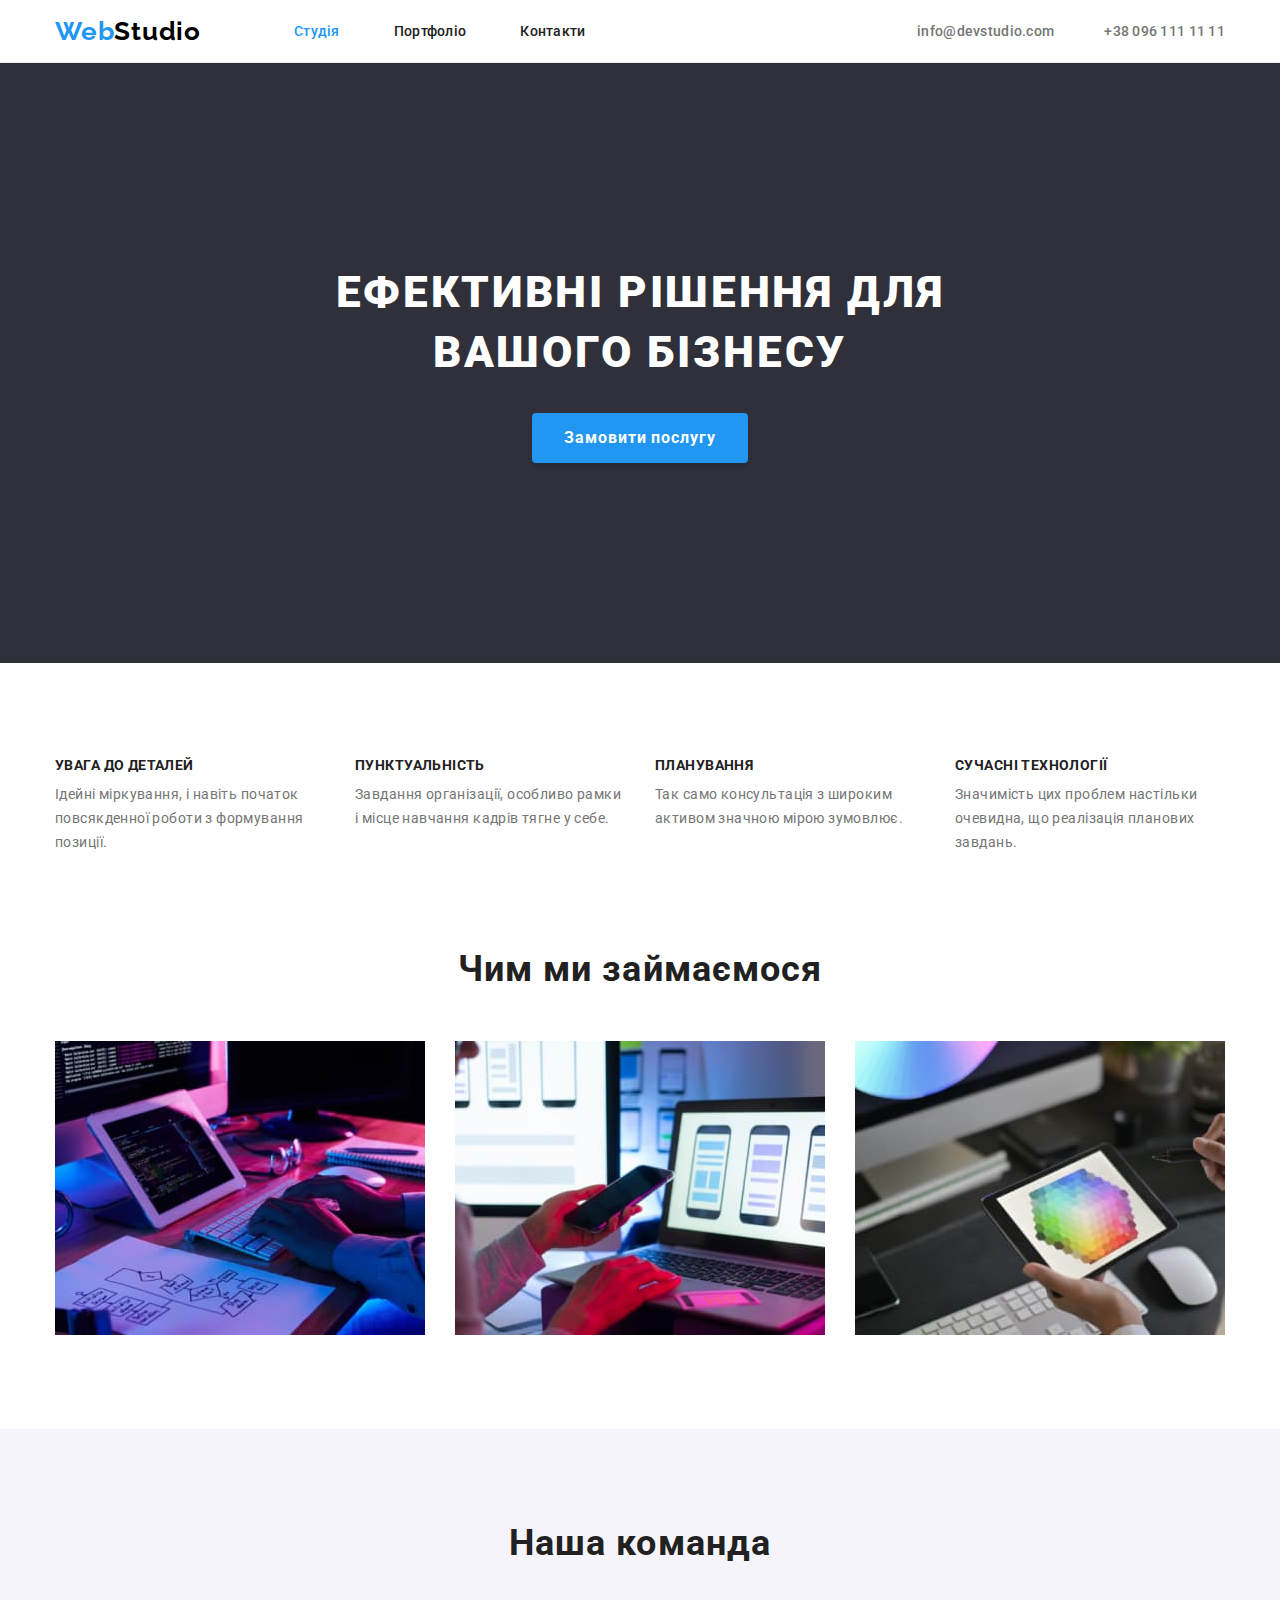
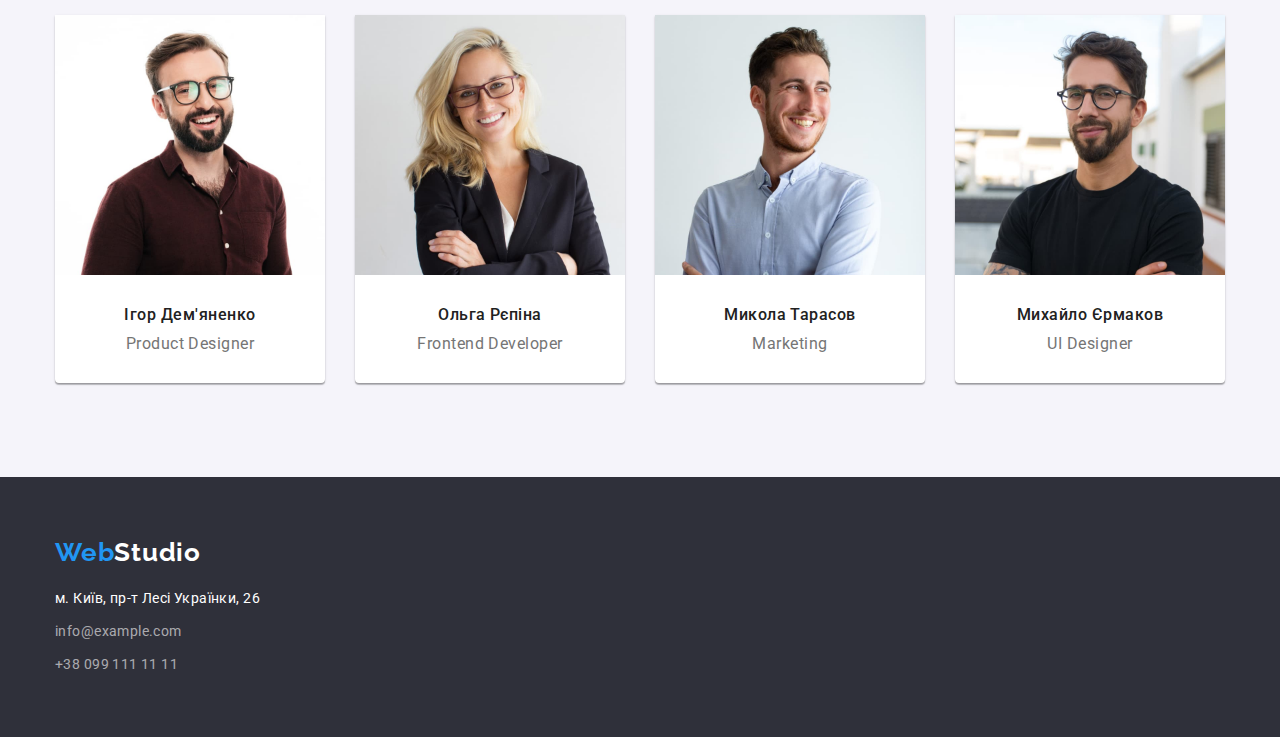
==== index.html @ 6ec35f5c "Correction of homework according to the mentor's instructions" ====
<!DOCTYPE html>
<html lang="uk">
<head>
    <title>Web Studio</title>
    <meta charset="UTF-8">
    <meta http-equiv="X-UA-Compatible" content="IE=edge">
    <meta name="viewport" content="width=device-width, initial-scale=1.0">
    <link rel="stylesheet" href="./css/normalize.min.css">
    <link rel="preconnect" href="https://fonts.googleapis.com">
    <link rel="preconnect" href="https://fonts.gstatic.com" crossorigin>
    <link href="https://fonts.googleapis.com/css2?family=Raleway:wght@700&family=Roboto:wght@400;500;700;900&display=swap" rel="stylesheet">
    <link rel="stylesheet" href="./css/style.css">
</head>
<body>
    <header class="header">
        <div class="container">
            <a 
                class="logo link" 
                href="./index.html"
            >   
                <span class="logo__text--blue">Web</span>Studio
            </a>
            <nav class="header-menu">
                <ul class="header-menu__list list">
                    <li class="header-menu__item">
                        <a 
                            class="header-menu__link is-active link" 
                            href="/index.html"
                        >
                            Студія
                        </a>
                    </li>
                    <li class="header-menu__item">
                        <a 
                            class="header-menu__link link" 
                            href="./portfolio.html"
                        >
                            Портфоліо
                        </a>
                    </li>
                    <li class="header-menu__item">
                        <a 
                            class="header-menu__link link" 
                            href="#null"
                        >
                            Контакти
                        </a>
                    </li>
                </ul>
            </nav>
            <ul class="header-contact list">
                <li class="header-contact__item">
                    <a 
                        class="header-contact__link link" 
                        href="mailto:info@devstudio.com"
                    >
                        info@devstudio.com
                    </a>
                </li>
                <li class="header-contact__item">
                    <a 
                        class="header-contact__link link" 
                        href="tel:+380961111111"
                    >
                        +38 096 111 11 11
                    </a>
                </li>
            </ul>
        </div>
    </header>
    <main>
        <section class="banner">
            <div class="container">
                <h1 class="banner-title">Ефективні рішення для вашого бізнесу</h1>
                <button class="order-service" type="button">Замовити послугу</button>
            </div>
        </section>
        <section class="features">
            <div class="container">
                <h2 class="visually-hidden">особливості</h2>
                <ul class="about-us__list list">
                    <li class="about-us__item">
                        <h3 class="about-us__title">УВАГА ДО ДЕТАЛЕЙ</h3>
                        <p class="about-us__paragraph">
                            Ідейні міркування, і навіть початок повсякденної роботи з формування позиції.
                        </p>
                    </li>
                    <li class="about-us__item">
                        <h3 class="about-us__title">ПУНКТУАЛЬНІСТЬ</h3>
                        <p class="about-us__paragraph">
                            Завдання організації, особливо рамки і місце навчання кадрів тягне у себе.
                        </p>
                    </li>
                    <li class="about-us__item">
                        <h3 class="about-us__title">ПЛАНУВАННЯ</h3>
                        <p class="about-us__paragraph">
                            Так само консультація з широким активом значною мірою зумовлює.
                        </p>
                    </li>
                    <li class="about-us__item">
                        <h3 class="about-us__title">СУЧАСНІ ТЕХНОЛОГІЇ</h3>
                        <p class="about-us__paragraph">
                            Значимість цих проблем настільки очевидна, що реалізація планових завдань.
                        </p>
                    </li>
                </ul>
            </div>
        </section>
        <section class="section">
            <div class="container">
                <h2 class="title-section">Чим ми займаємося</h2>
                <ul class="list-item-flex list">
                    <li>
                        <img
                            class="thumbnail" 
                            src="./images/web-site.jpg" 
                            alt="Розробка сайтів" 
                            width="370" 
                            height="294"
                        />
                    </li>
                    <li>
                        <img 
                            class="thumbnail"
                            src="./images/mobile-apps.jpg"  
                            alt="Розробка мобільних додатків" 
                            width="370" 
                            height="294"
                        />
                    </li>
                    <li>
                        <img 
                            class="thumbnail"
                            src="./images/design.jpg" 
                            alt="Розробка дизайну" 
                            width="370" 
                            height="294"
                        />
                    </li>
                </ul>
            </div>
        </section>
        <section class="about-team section">
            <div class="container">
                <h2 class="title-section">Наша команда</h2>
                <ul class="list-item-flex list-team list">
                    <li class="list-team__item">
                        <img
                            class="list-team__image thumbnail" 
                            src="./images/product-designer.jpg" 
                            alt="Дизайнер продукту" 
                            width="270" 
                            height="260"
                        />
                        <div class="list-team__content">
                            <h3 class="list-team__title">Ігор Дем'яненко</h3>
                            <p 
                                class="list-team__description"
                                lang="en"
                            >   
                                Product Designer
                            </p>
                        </div>
                    </li>
                    <li class="list-team__item">
                        <img 
                            class="list-team__image thumbnail" 
                            src="./images/frontend-developer.jpg"  
                            alt="Розробник інтерфейсу" 
                            width="270" 
                            height="260"
                        >
                        <div class="list-team__content">
                            <h3 class="list-team__title">Ольга Рєпіна</h3>
                            <p 
                                class="list-team__description"
                                lang="en"
                            >
                                Frontend Developer
                            </p>
                        </div>
                    </li>
                    <li class="list-team__item">
                        <img
                            class="list-team__image thumbnail"  
                            src="./images/specialist-marketing.jpg" 
                            alt="Маркетолог" 
                            width="270" 
                            height="260"
                        />
                        <div class="list-team__content">
                            <h3 class="list-team__title">Микола Тарасов</h3>
                            <p 
                                class="list-team__description"
                                lang="en"
                            >
                                Marketing
                            </p>
                        </div>
                    </li>
                    <li class="list-team__item">
                        <img
                            class="list-team__image thumbnail"  
                            src="./images/ui-designer.jpg" 
                            alt="Дизайнер інтерфейсу" 
                            width="270" 
                            height="260"
                        />
                        <div class="list-team__content">
                            <h3 class="list-team__title">Михайло Єрмаков</h3>
                            <p 
                                class="list-team__description"
                                lang="en"
                            >
                                UI Designer
                            </p>
                        </div>
                    </li>
                </ul>
            </div>
        </section>
    </main>
    <footer class="footer">
        <div class="container">
            <a 
                class="logo link" 
                href="./index.html"
            >
                <span class="logo__text--blue">Web</span>Studio
            </a>
            <address class="address">
                <p class="address-description">м. Київ, пр-т Лесі Українки, 26</p>
                <ul class="address-list list">
                    <li class="address-list__item">
                        <a 
                            class="address-list__link link" 
                            href="mailto:info@example.com"
                        >
                            info@example.com
                        </a>
                    </li>
                    <li class="address-list__item">
                        <a 
                            class="address-list__link link" 
                            href="tel:+380991111111"
                        >
                            +38 099 111 11 11
                        </a>
                    </li>
                </ul>
            </address>
        </div>
    </footer>
</body>
</html>
---- css/style.css ----
/* Basic style reset */
.link {text-decoration: none;}
.list {
    margin: 0;
    padding: 0;
    list-style: none;  
}

h1, 
h2, 
h3, 
h4, 
h5, 
h6, 
p { 
    margin: 0; 
}

button {
    padding: 0;
    border: 0;
    cursor: pointer;
}

.thumbnail {
    max-width: 100%;
    height: auto;
    vertical-align: middle;
}

/* Custom properties */

:root {
    --color-black: #000;
    --color-white: #fff;
    --color-silver: #757575;
    --color-dark-green: #212121;
    --color-white-smoke: #F5F5F5;
    --color-white-solid: #F5F4FA;
    --color-blue: #2196F3;
    --persian-blue: #188CE8;
    --color-bright-gray: #ECECEC
}

/* Styles for the container that centers the content */

body { 
    font-family: 'Roboto', sans-serif;
    background-color: var(--color-white);
    color: var(--color-silver); 
}

.container {
    max-width: 1200px;
    margin: 0 auto;
    padding: 0 15px;
}

.section { padding: 94px 0; }

.visually-hidden {
    position: absolute;
    width: 1px;
    height: 1px;
    margin: -1px;
    border: 0;
    padding: 0;
    white-space: nowrap;
    -webkit-clip-path: inset(100%);
    clip-path: inset(100%);
    clip: rect(0 0 0 0);
    overflow: hidden;
}

/* Styles for the logo */

.logo {
    display: inline-block;
    font-family: 'Raleway';
    font-weight: 700;
    font-size: 26px;
    line-height: 1.173;
    letter-spacing: 0.03em;
    color: var(--color-black);
}

.logo .logo__text--blue { color: var(--color-blue); }

/* Styles for the header element */

.header {
    border-bottom: 1px solid var(--color-bright-gray);
}

.header .container {
    display: flex;
    align-items: center;
}

.header-menu { margin-left: 93px; }

.header-menu__item { 
    display: inline-block;
    margin-left: 50px; 
}

.header-menu__item:first-of-type { margin-left: 0; }

.header-menu__link {
    display: inline-block;
    padding: 25px 0;
    font-weight: 500;
    font-size: 14px;
    line-height: 0.875;
    letter-spacing: 0.02em;
    color: var(--color-dark-green);
}

.header-menu__link:hover,
.header-menu__link:focus,
.header-menu__link.is-active { 
    color: var(--color-blue);
}

.header-contact {
    display: inline-flex;
    align-items: center; 
    margin-left: auto; 
}


.header-contact__item {
    display: inline-flex;
    margin-left: 50px;
}

.header-contact__icon {
    display: inline-block;
    margin-right: 10px;
}

.header-contact__item:first-of-type { margin-left: 0; }

.header-contact__link {
    display: inline-flex;
    align-items: center;
    padding: 25px 0;
    font-weight: 500;
    font-size: 14px;
    line-height: 0.875;
    letter-spacing: 0.02em;
    color: var(--color-silver);
}

.header-contact__link:hover ,
.header-contact__link:focus { 
    color: var(--color-blue);
}

/* Inner title for section */

.title-section {
    margin-bottom: 50px;
    font-weight: 700;
    font-size: 36px;
    line-height: 1.166;
    text-align: center;
    letter-spacing: 0.03em;
    color: var(--color-dark-green);
}

/* Component list */

.list-item-flex {
    display: flex;
    flex-wrap: wrap;
    gap: 30px;
}

.tabs {
    display: flex;
    justify-content: center;
    gap: 8px;
    margin-bottom: 50px;
    text-align: center;
}

.tabs-item {
    display: inline-block;
}


.tabs-item__button {
    padding: 6px 22px;
    font-weight: 500;
    font-size: 16px;
    line-height: 1.625;
    letter-spacing: 0.03em;
    color: var(--color-dark-green);
    background: var(--color-white-solid);
    border-radius: 4px;
}

.tabs-item__button:hover,
.tabs-item__button:focus {
    color: var(--color-white);
    background-color: var(--color-blue);
    box-shadow: 0px 3px 1px rgba(0, 0, 0, 0.1), 0px 1px 2px rgba(0, 0, 0, 0.08), 0px 2px 2px rgba(0, 0, 0, 0.12);
}

/* Styles for the banner section element */

.banner {
    padding: 200px 0;
    text-align: center;
    background-color: #2F303A;
}

.banner-title {
    width: 696px;
    margin: 0 auto;
    padding-bottom: 30px;
    font-weight: 900;
    font-size: 44px;
    line-height: 1.36;
    text-align: center;
    letter-spacing: 0.06em;
    text-transform: uppercase;
    color: var(--color-white);
}

.order-service {
    padding: 10px 32px;
    font-weight: 700;
    font-size: 16px;
    line-height: 30px;
    letter-spacing: 0.06em;
    color: var(--color-white);
    background-color: var(--color-blue);
    box-shadow: 0px 4px 4px rgba(0, 0, 0, 0.15);
    border-radius: 4px;
}

.order-service:hover,
.order-service:focus {
    background: var(--persian-blue);
}

.features {padding-top: 94px;}

/* Styles for the About us section element */

.about-us__list {
    display: flex;
    gap: 30px;
}

.about-us__item {
    flex-grow: 1;
    width: calc(25% - 30px);
}

.about-us__title {
    margin-bottom: 10px;
    font-weight: 700;
    font-size: 14px;
    line-height: 1.142;
    letter-spacing: 0.03em;
    text-transform: uppercase;
    color: var(--color-dark-green);
}

.about-us__paragraph {
    font-size: 14px;
    line-height: 1.71;
    letter-spacing: 0.03em;
    color: var(--color-silver);
}

/*  Styles for the About team element */

.about-team { background-color: var(--color-white-solid); }

.list-team__item {
    text-align: center;
    background: var(--color-white);
    box-shadow: 0px 1px 3px rgba(0, 0, 0, 0.12), 0px 1px 1px rgba(0, 0, 0, 0.14), 0px 2px 1px rgba(0, 0, 0, 0.2);
    border-radius: 0px 0px 4px 4px;
}

.list-team__content {
    padding-top: 30px;
    padding-bottom: 30px;
}

.list-team__title {
    margin-bottom: 10px;
    font-weight: 500;
    font-size: 16px;
    line-height: 1.1875;
    letter-spacing: 0.03em;
    color: var(--color-dark-green);
}

.list-team__description {
    font-style: normal;
    font-size: 16px;
    line-height: 1.187;
    text-align: center;
    letter-spacing: 0.03em;
    color: var(--color-silver);
}

/*  Styles for the portfolio element*/

.portfolio-list__item {
    flex-grow: 1;
	width: calc(33% - 30px);
}
 
.portfolio-list__title {
    margin-bottom: 4px;
    font-weight: 700;
    font-size: 18px;
    line-height: 2;
    letter-spacing: 0.06em;
    color: var(--color-dark-green);
}

.portfolio-list__description {
    font-size: 16px;
    line-height: 1.875;
    letter-spacing: 0.03em;
    color: var(--color-silver);
}

.portfolio-list__content {
    padding: 20px 24px;
    border-left: 1px solid var(--color-bright-gray);
    border-right: 1px solid var(--color-bright-gray);
    border-bottom: 1px solid var(--color-bright-gray);   
}

/* Styles for the footer element */

.footer {
    padding: 60px 0;
    background-color:  #2F303A;
}

.footer .logo {
    margin-bottom: 20px;
    color: var(--color-white);
}

.address {
    font-style: normal;
}

.address-description {
    margin-bottom: 9px;
    font-size: 14px;
    line-height: 1.714;
    letter-spacing: 0.03em;
    color: var(--color-white);
}

.address-list__item { margin-bottom: 9px; }
.address-list__item:last-of-type { margin-bottom: 0; }

.address-list__link {
    font-size: 14px;
    line-height: 1.714;
    letter-spacing: 0.03em;
    color: rgba(255, 255, 255, 0.6);
}
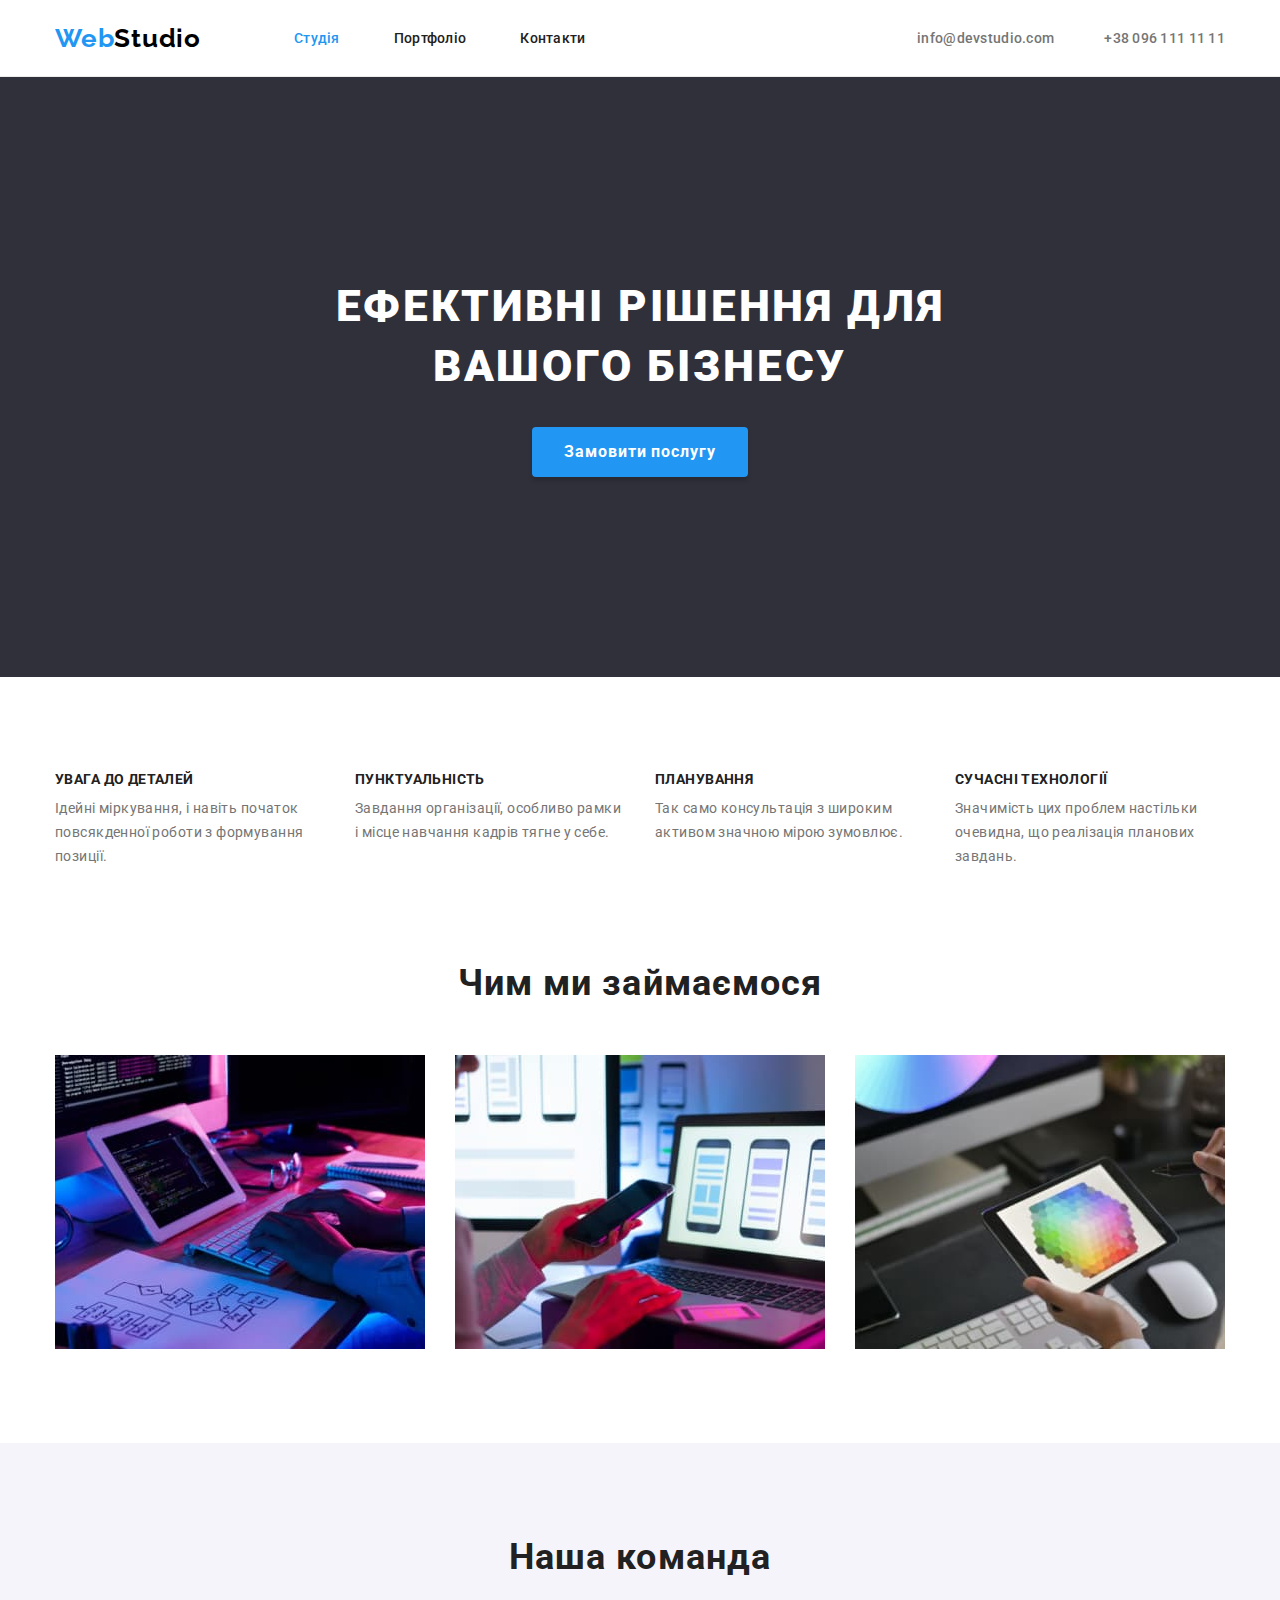
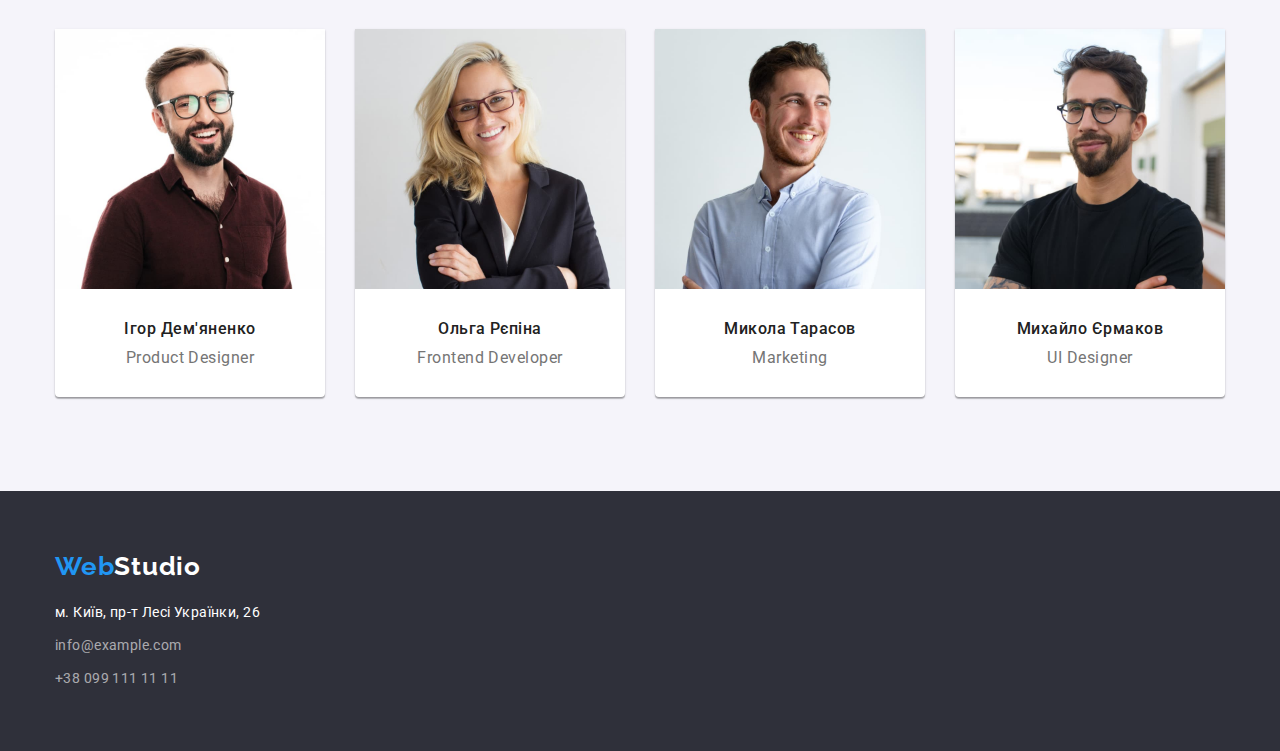
==== commit cf468606: "fix logo and added state in footer link" ====
--- a/index.html
+++ b/index.html
@@ -24,7 +24,7 @@
                 <ul class="header-menu__list list">
                     <li class="header-menu__item">
                         <a 
-                            class="header-menu__link is-active link" 
+                            class="header-menu__link link is-active" 
                             href="/index.html"
                         >
                             Студія
--- a/css/style.css
+++ b/css/style.css
@@ -108,7 +108,7 @@
 
 .header-menu__link {
     display: inline-block;
-    padding: 25px 0;
+    padding: 32px 0;
     font-weight: 500;
     font-size: 14px;
     line-height: 0.875;
@@ -144,7 +144,7 @@
 .header-contact__link {
     display: inline-flex;
     align-items: center;
-    padding: 25px 0;
+    padding: 32px 0;
     font-weight: 500;
     font-size: 14px;
     line-height: 0.875;
@@ -373,4 +373,9 @@
     line-height: 1.714;
     letter-spacing: 0.03em;
     color: rgba(255, 255, 255, 0.6);
+}
+
+.address-list__link:hover,
+.address-list__link:focus {
+    color: var(--color-blue);
 }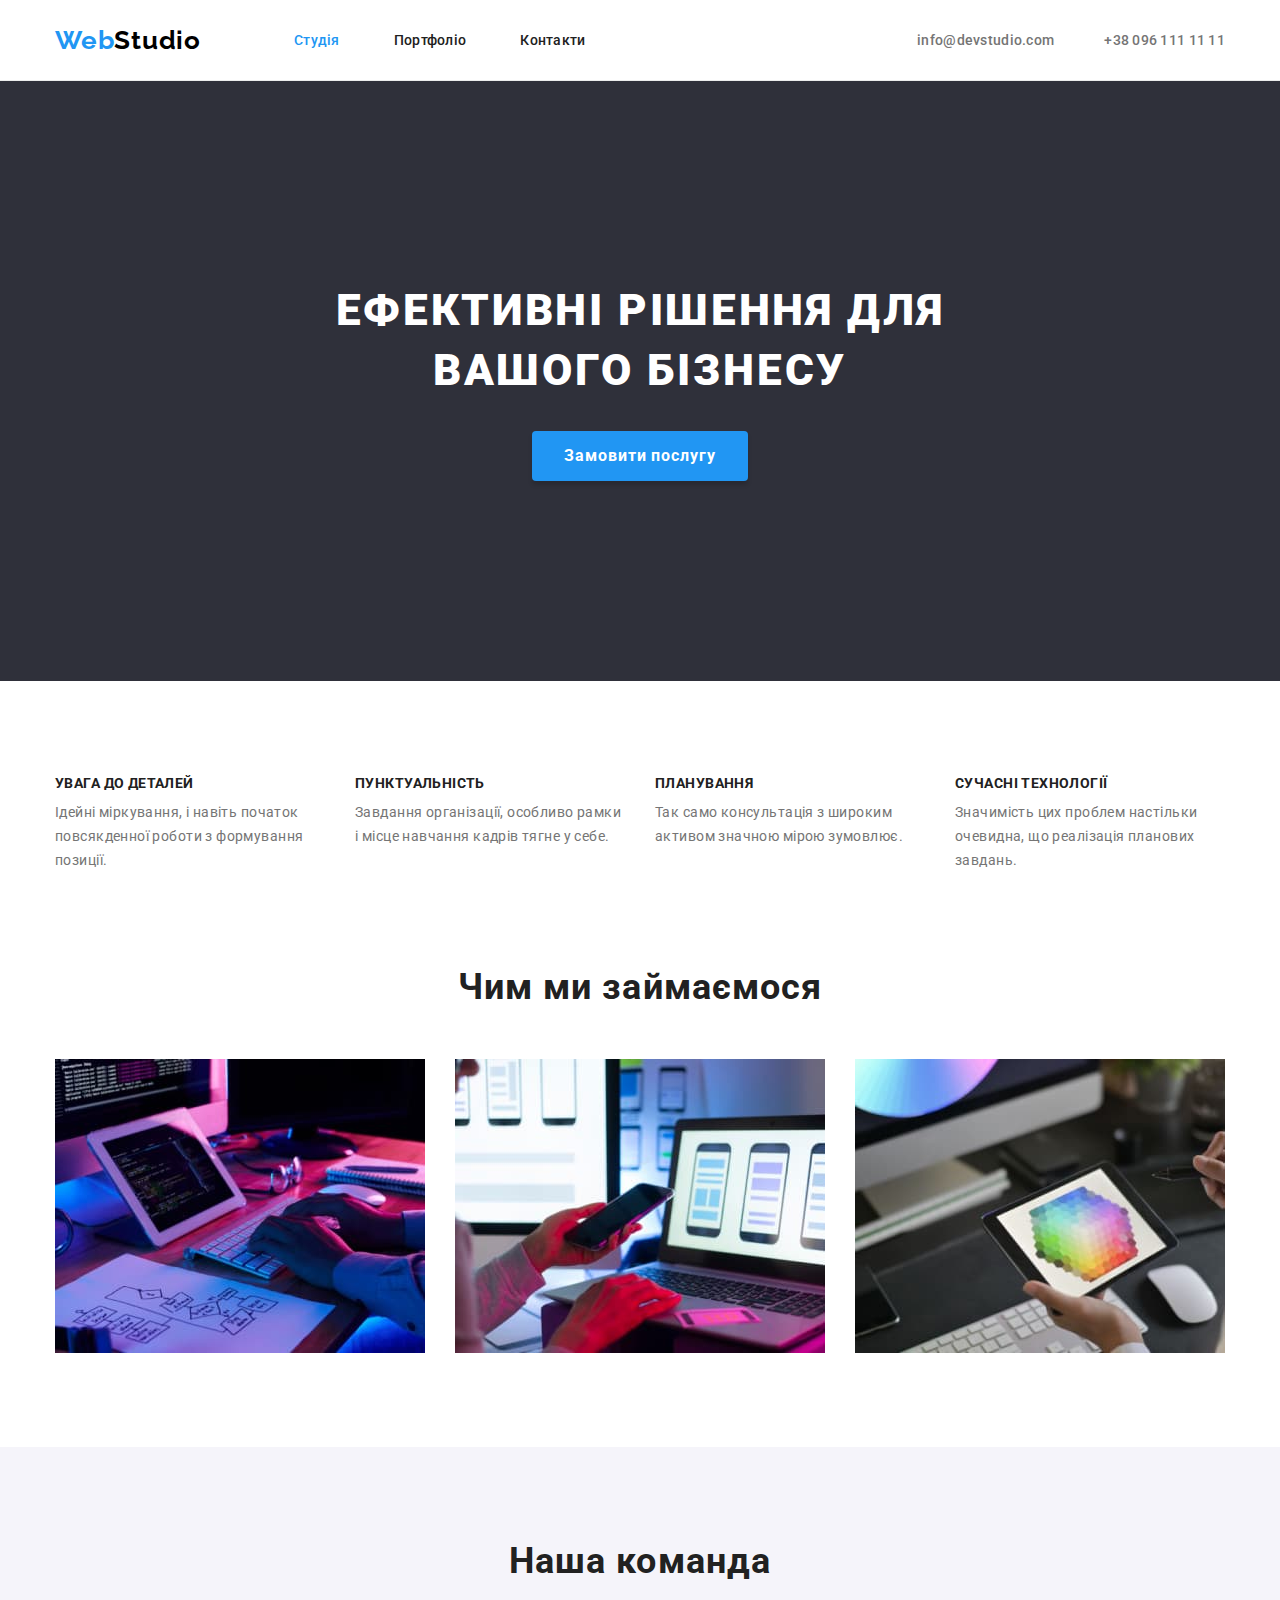
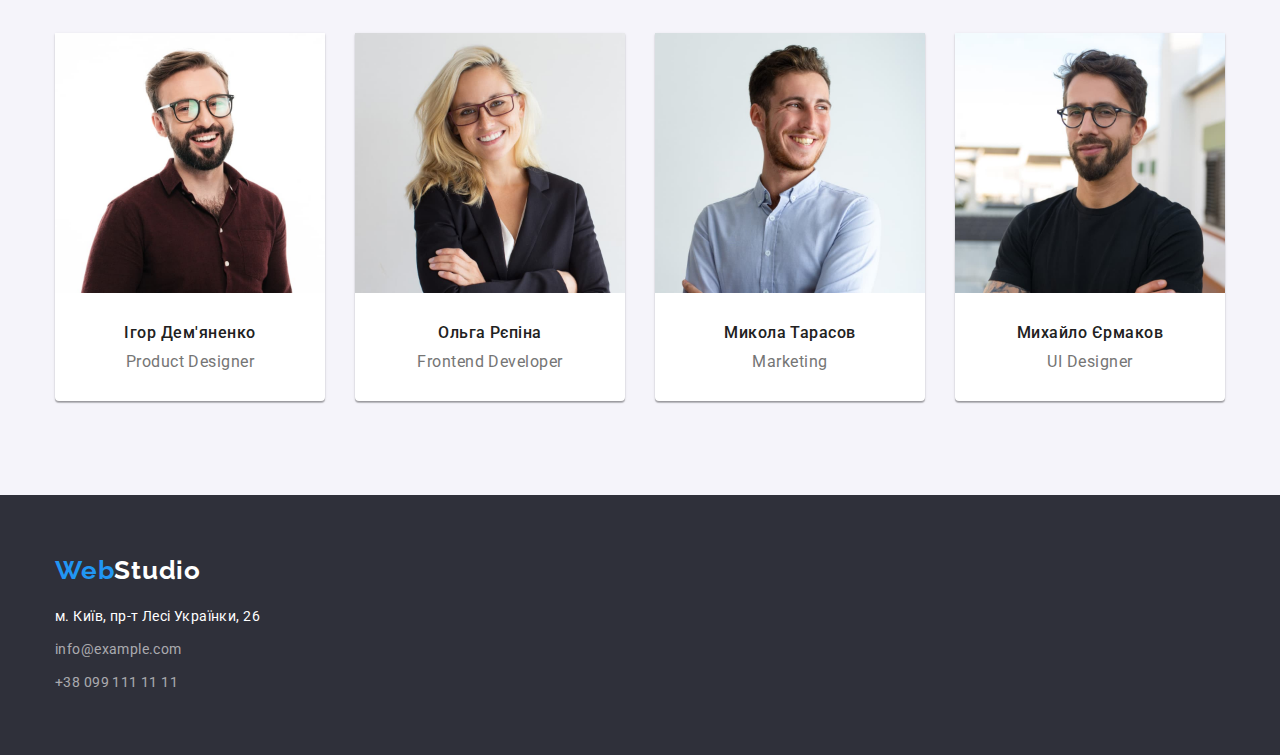
==== commit 5eea4e6e: "Correction of homework according to the mentor's instructions" ====
--- a/index.html
+++ b/index.html
@@ -75,7 +75,7 @@
                 <button class="order-service" type="button">Замовити послугу</button>
             </div>
         </section>
-        <section class="features">
+        <section class="features section">
             <div class="container">
                 <h2 class="visually-hidden">особливості</h2>
                 <ul class="about-us__list list">
@@ -106,7 +106,7 @@
                 </ul>
             </div>
         </section>
-        <section class="section">
+        <section class="service">
             <div class="container">
                 <h2 class="title-section">Чим ми займаємося</h2>
                 <ul class="list-item-flex list">
--- a/css/style.css
+++ b/css/style.css
@@ -84,7 +84,11 @@
     color: var(--color-black);
 }
 
-.logo .logo__text--blue { color: var(--color-blue); }
+.logo__text--blue { color: var(--color-blue); }
+
+.header .logo {
+    padding: 25px 0;
+}  
 
 /* Styles for the header element */
 
@@ -219,7 +223,7 @@
 .banner-title {
     width: 696px;
     margin: 0 auto;
-    padding-bottom: 30px;
+    margin-bottom: 30px;
     font-weight: 900;
     font-size: 44px;
     line-height: 1.36;
@@ -246,7 +250,7 @@
     background: var(--persian-blue);
 }
 
-.features {padding-top: 94px;}
+.service {padding-bottom: 94px;}
 
 /* Styles for the About us section element */
 
@@ -336,9 +340,8 @@
 
 .portfolio-list__content {
     padding: 20px 24px;
-    border-left: 1px solid var(--color-bright-gray);
-    border-right: 1px solid var(--color-bright-gray);
-    border-bottom: 1px solid var(--color-bright-gray);   
+    border: 1px solid var(--color-bright-gray);
+    border-top: none;
 }
 
 /* Styles for the footer element */
